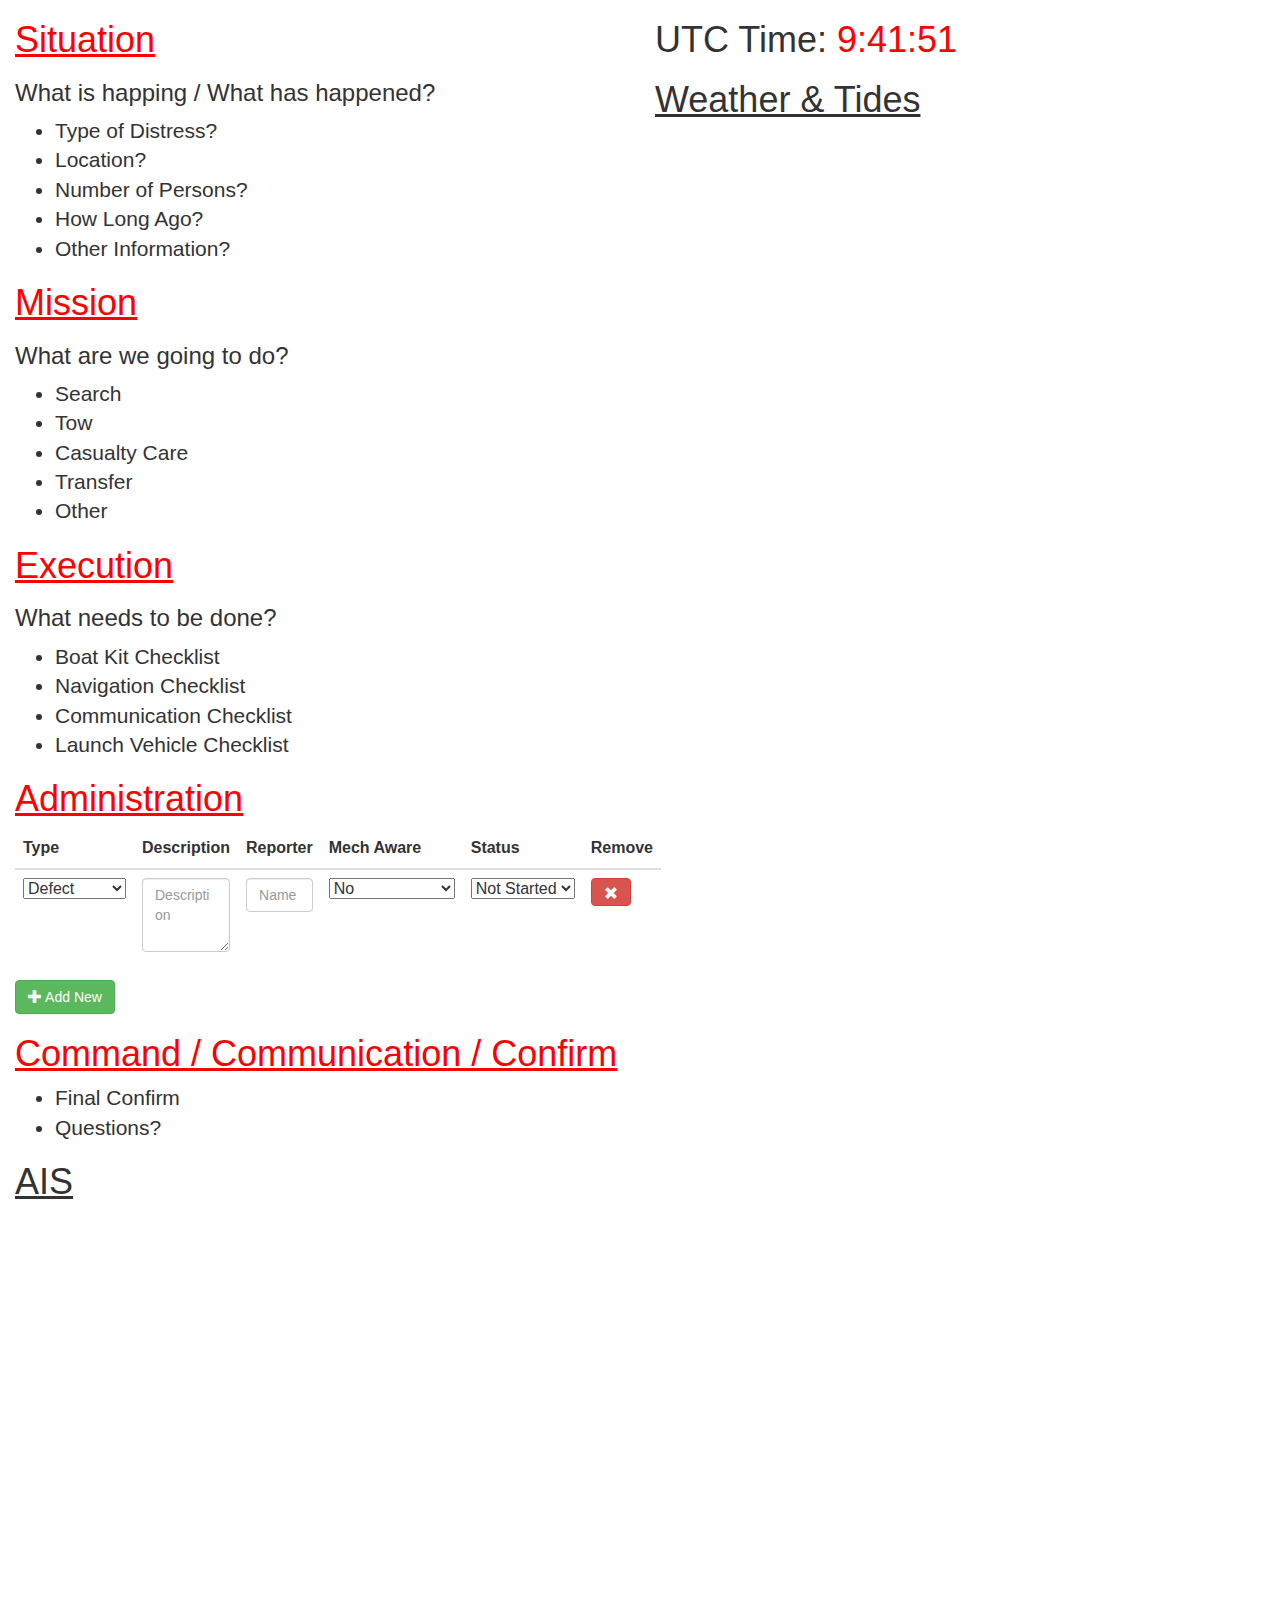
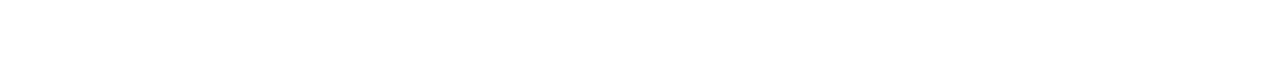
==== index.html @ 705aab1a "initial commit" ====
<html !DOCTYPE>

<head>
<link rel="stylesheet" href="css/bootstrap.css" />
<script src="https://code.jquery.com/jquery-3.1.0.min.js"   integrity="sha256-cCueBR6CsyA4/9szpPfrX3s49M9vUU5BgtiJj06wt/s="   crossorigin="anonymous"></script>

<script type="text/javascript">
function startTime() {
    var today = new Date();
    var h = today.getUTCHours();
    var m = today.getMinutes();
    var s = today.getSeconds();
    m = checkTime(m);
    s = checkTime(s);
    document.getElementById('time').innerHTML =
    h + ":" + m + ":" + s;
    var t = setTimeout(startTime, 500);
}
function checkTime(i) {
    if (i < 10) {i = "0" + i};  // add zero in front of numbers < 10
    return i;
}
</script>

</head>

<body onload="startTime()">

<div class="container-fluid">
  <div class="row">
		<div class="col-lg-6 col-xs-6">

			<h1 style="color: red;"><u>Situation</u></h1>
			<h3>What is happing / What has happened?</h3>
				<ul class="lead">
					<li>Type of Distress?</li>
					<li>Location?</li>
					<li>Number of Persons?</li>
					<li>How Long Ago?</li>
					<li>Other Information?</li>
				</ul>
			
			<h1 style="color: red;"><u>Mission</u></h1>
			<h3>What are we going to do?</h3>
				<ul class="lead">
					<li>Search</li>
					<li>Tow</li>
					<li>Casualty Care</li>
					<li>Transfer</li>
					<li>Other</li>
				</ul>
			
			
			
			<h1 style="color: red;"><u>Execution</u></h1>
			<h3>What needs to be done?</h3>
				<ul class="lead">
					<li>Boat Kit Checklist</li>
					<li>Navigation Checklist</li>
					<li>Communication Checklist</li>
					<li>Launch Vehicle Checklist</li>
				</ul>
			
			<h1 style="color: red;"><u>Administration</u></h1>
			<table class="table" id="maintable" > 
				<thead> 
					<tr> 
						<th>Type</th> 
						<th>Description</th> 
						<th>Reporter</th> 
						<th>Mech Aware</th> 
						<th>Status</th> 
						<th>Remove</th>
					</tr> 
				</thead> 
			
				<tbody> 
					<tr> 
							<td>
								<select> 
								<option>Defect</option>
								<option>Information</option>
								<option>Danger</option>
								</select>
							</td> 
							<td><textarea rows="3" cols="100" type="text" class="form-control" id="description" placeholder="Description"></textarea></td> 
							<td><input type="text" class="form-control" id="reporter" placeholder="Name"></td> 
							<td>
								<select> 
									<option>No</option>
									<option>Yes</option>
									<option>Not Applicable</option>
								</select>
							</td>
							<td>
								<select> 
									<option>Not Started</option>
									<option>In Progress</option>
								</select>
							</td>
							<td>
								<button class="btn btn-danger" onclick="deleteRow(this)"><i class="glyphicon glyphicon-remove"></i></button>
							</td>
					</tr> 
				</tbody> 
			</table>
			<button id="add_new" class="btn btn-success"><i class="glyphicon glyphicon-plus"></i> Add New</button>
			
			<h1 style="color: red;"><u>Command / Communication / Confirm</u></h1>
				<ul class="lead">
					<li>Final Confirm</li>
					<li>Questions?</li>
				</ul>
			
			<div id="ais">
			<h1><u>AIS</u></h1>
				<script type="text/javascript"> 
					width='100%'; // the width of the embedded map in pixels or percentage 
					height='500';	// the height of the embedded map in pixels or percentage 
					border='0';	// the width of the border around the map (zero means no border) 
					shownames='true';	// to display ship names on the map (true or false) 
					latitude='56.0632';	// the latitude of the center of the map, in decimal degrees 
					longitude='-002.7184';	// the longitude of the center of the map, in decimal degrees 
					zoom='11';	// the zoom level of the map (values between 2 and 17) 
					maptype='0';	// use 0 for Normal map, 1 for Satellite, 2 for Hybrid, 3 for Terrain 
					trackvessel='0';	// MMSI of a vessel (note: vessel will be displayed only if within range of the system) - overrides "zoom" option 
				</script> 

				<script type="text/javascript" src="http://www.marinetraffic.com/js/embed.js"></script>
			</div>	
				
		</div>
		
		<div class="col-lg-6 col-xs-6">
			<span><h1>UTC Time: <span id="time" style="color: red;"></span></h1></span>
			
			<h1><u>Weather &amp; Tides</u></h1>
			<iframe src="http://www.bbc.co.uk/weather/coast_and_sea/tide_tables/7/223#tide-details" scrolling="no" frameborder="0" width="100%" height="360"></iframe>

			<iframe src="http://www.metoffice.gov.uk/public/weather/marine-inshore-waters/#iw2" scrolling="no" frameborder="0" width="370" height="360"></iframe>
		<!--
			<iframe src="http://www.metoffice.gov.uk/public/weather/marine-inshore-waters/#inshoreWatersGeneralSection" scrolling="no" frameborder="0" width="380" height="150"></iframe>
		-->		
			<iframe src="http://www.metoffice.gov.uk/public/weather/surface-pressure/#wxMain" scrolling="no" frameborder="0" width="100%" height="810"></iframe>

		</div>
  </div>
</div>

<script type="text/javascript">
$("#add_new").click(function () { 

    $("#maintable").each(function () {
       
        var tds = '<tr>';
        jQuery.each($('tr:last td', this), function () {
            tds += '<td>' + $(this).html() + '</td>';
        });
        tds += '</tr>';
        if ($('tbody', this).length > 0) {
            $('tbody', this).append(tds);
        } else {
            $(this).append(tds);
        }
    });
});

function deleteRow(o) {
     var p = o.parentNode.parentNode;
         p.parentNode.removeChild(p);
    }
    
</script>
    
</body>

</html>
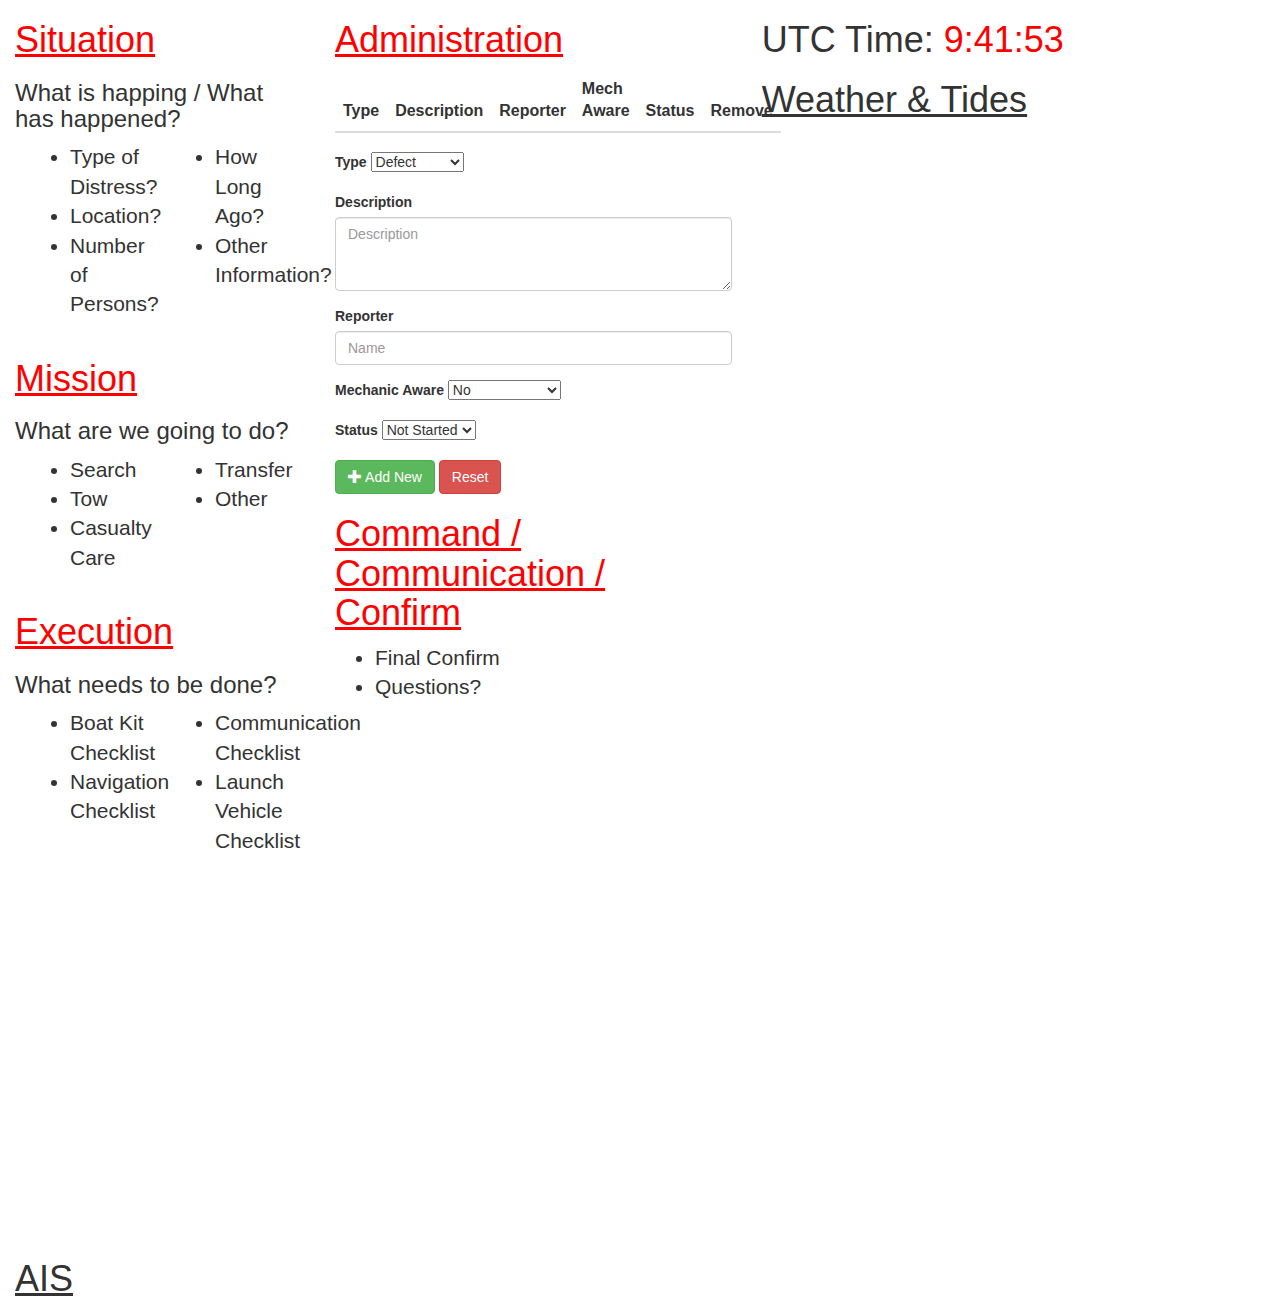
==== commit e74cba6a: "updated layout and info" ====
--- a/index.html
+++ b/index.html
@@ -5,64 +5,107 @@
 <script src="https://code.jquery.com/jquery-3.1.0.min.js"   integrity="sha256-cCueBR6CsyA4/9szpPfrX3s49M9vUU5BgtiJj06wt/s="   crossorigin="anonymous"></script>
 
 <script type="text/javascript">
-function startTime() {
-    var today = new Date();
-    var h = today.getUTCHours();
-    var m = today.getMinutes();
-    var s = today.getSeconds();
-    m = checkTime(m);
-    s = checkTime(s);
-    document.getElementById('time').innerHTML =
-    h + ":" + m + ":" + s;
-    var t = setTimeout(startTime, 500);
-}
-function checkTime(i) {
-    if (i < 10) {i = "0" + i};  // add zero in front of numbers < 10
-    return i;
-}
+	function startTime() {
+    	var today = new Date();
+    	var h = today.getUTCHours();
+    	var m = today.getMinutes();
+    	var s = today.getSeconds();
+    	m = checkTime(m);
+    	s = checkTime(s);
+    	document.getElementById('time').innerHTML =
+   		h + ":" + m + ":" + s;
+    	var t = setTimeout(startTime, 500);
+	}
+	
+	function checkTime(i) {
+    	if (i < 10) {i = "0" + i};  // add zero in front of numbers < 10
+    	return i;
+	}
+
+	function refreshiframe() {
+		var tides = document.getElementById("tides");
+		tides.src = tides.src;
+		
+		var forecast = document.getElementById("forecast");
+		forecast.src = forecast.src;
+		
+		
+		scroll(0,0);
+	}
 </script>
 
 </head>
 
-<body onload="startTime()">
+<body onload="startTime(); setInterval(refreshiframe, 3600000)">
 
 <div class="container-fluid">
+
   <div class="row">
-		<div class="col-lg-6 col-xs-6">
-
+		<div class="col-md-3">
 			<h1 style="color: red;"><u>Situation</u></h1>
 			<h3>What is happing / What has happened?</h3>
+			<div class="col-md-6">
 				<ul class="lead">
 					<li>Type of Distress?</li>
 					<li>Location?</li>
 					<li>Number of Persons?</li>
+				
+				</ul>
+			</div>
+			
+			<div class="col-md-6">
+				<ul class="lead">
 					<li>How Long Ago?</li>
 					<li>Other Information?</li>
 				</ul>
-			
+			</div>
+			
+				
+			<div class="clearfix"></div>
 			<h1 style="color: red;"><u>Mission</u></h1>
 			<h3>What are we going to do?</h3>
+			
+			<div class="col-md-6">
 				<ul class="lead">
 					<li>Search</li>
 					<li>Tow</li>
 					<li>Casualty Care</li>
+				</ul>
+			</div>
+						
+			<div class="col-md-6">
+				<ul class="lead">
 					<li>Transfer</li>
 					<li>Other</li>
 				</ul>
-			
+			</div>
+				
+			<div class="clearfix"></div>
 			
 			
 			<h1 style="color: red;"><u>Execution</u></h1>
 			<h3>What needs to be done?</h3>
+			<div class="col-md-6">
 				<ul class="lead">
 					<li>Boat Kit Checklist</li>
 					<li>Navigation Checklist</li>
+				</ul>
+			</div>
+			
+			<div class="col-md-6">
+				<ul class="lead">
 					<li>Communication Checklist</li>
 					<li>Launch Vehicle Checklist</li>
 				</ul>
-			
+			</div>
+			
+			<div class="clearfix"></div>
+
+		</div>
+		
+		<div class="col-md-4">
 			<h1 style="color: red;"><u>Administration</u></h1>
-			<table class="table" id="maintable" > 
+			<table class="table" id="adminTable" > 
 				<thead> 
 					<tr> 
 						<th>Type</th> 
@@ -75,44 +118,96 @@
 				</thead> 
 			
 				<tbody> 
-					<tr> 
-							<td>
-								<select> 
-								<option>Defect</option>
-								<option>Information</option>
-								<option>Danger</option>
-								</select>
-							</td> 
-							<td><textarea rows="3" cols="100" type="text" class="form-control" id="description" placeholder="Description"></textarea></td> 
-							<td><input type="text" class="form-control" id="reporter" placeholder="Name"></td> 
-							<td>
-								<select> 
-									<option>No</option>
-									<option>Yes</option>
-									<option>Not Applicable</option>
-								</select>
-							</td>
-							<td>
-								<select> 
-									<option>Not Started</option>
-									<option>In Progress</option>
-								</select>
-							</td>
-							<td>
-								<button class="btn btn-danger" onclick="deleteRow(this)"><i class="glyphicon glyphicon-remove"></i></button>
-							</td>
+					<tr>
+					
+						
 					</tr> 
 				</tbody> 
 			</table>
-			<button id="add_new" class="btn btn-success"><i class="glyphicon glyphicon-plus"></i> Add New</button>
-			
+			
+			
+		<form name="admin" id="admin">
+			
+			<div class="form-group">
+    			<label for="type">Type</label>
+       			<select id="type" name="type"> 
+					<option>Defect</option>
+					<option>Information</option>
+					<option>Danger</option>
+				</select>
+			</div>
+			
+			<div class="form-group">
+    			<label for="description">Description</label>
+				<textarea id="description" name="description" rows="3" cols="100" type="text" class="form-control" placeholder="Description"></textarea>
+	    	</div>
+	    	
+	    	<div class="form-group">
+    			<label for="reporter">Reporter</label>
+	    		<input id="reporter" name="reporter" type="text" class="form-control" placeholder="Name"> 				
+			</div>
+			
+			<div class="form-group">
+    			<label for="mechanicAware">Mechanic Aware</label>					
+       			<select id="mechanicAware" name="mechanicAware"> 
+					<option>No</option>
+					<option>Yes</option>
+					<option>Not Applicable</option>
+				</select>
+			</div>	
+				
+			<div class="form-group">
+    			<label for="status">Status</label>							
+				<select id="status" name="status"> 
+					<option>Not Started</option>
+					<option>In Progress</option>
+				</select>
+       		</div>
+        
+        <button type="button" onClick="updateForm();" class="btn btn-success"><i class="glyphicon glyphicon-plus"></i> Add New</button>
+        <input type="reset" name="reset" id="resetbtn" class="btn btn-danger" value="Reset" />
+    </form>
+				
+											
 			<h1 style="color: red;"><u>Command / Communication / Confirm</u></h1>
 				<ul class="lead">
 					<li>Final Confirm</li>
 					<li>Questions?</li>
 				</ul>
-			
-			<div id="ais">
+
+
+		</div>
+		
+		<div class="col-md-5">
+			<div>
+			<span><h1>UTC Time: <span id="time" style="color: red;"></span></h1></span>
+		
+			<h1><u>Weather &amp; Tides</u></h1>
+			<iframe id="tides" name="tides" src="http://www.bbc.co.uk/weather/coast_and_sea/tide_tables/7/223#tide-details" scrolling="no" frameborder="0" width="100%" height="360"></iframe>
+			<!--			
+			<iframe name="pressureChart" id="pressureChart" src="http://www.metoffice.gov.uk/public/weather/surface-pressure/#wxMain" scrolling="no" frameborder="0" width="100%" height="810"></iframe>
+			-->			
+		<!--
+			<iframe src="http://www.metoffice.gov.uk/public/weather/marine-inshore-waters/#iw2" scrolling="no" frameborder="0" width="370" height="360"></iframe>
+		-->
+		<!--
+			<iframe src="http://www.metoffice.gov.uk/public/weather/marine-inshore-waters/#inshoreWatersGeneralSection" scrolling="no" frameborder="0" width="380" height="150"></iframe>
+		-->		
+		
+		<div id="forecast">
+  			<iframe id="forcast" name="forecast" src="http://www.metoffice.gov.uk/public/weather/forecast/gcynfjhev#fcContent" scrolling="no" frameborder="0" width="90%" height="750"></iframe>
+  		</div>
+		
+		
+			</div>
+		</div>
+  </div>
+  
+  
+  <div class="row">
+  	<div class="col-md-12">
+
+  		<div id="ais">
 			<h1><u>AIS</u></h1>
 				<script type="text/javascript"> 
 					width='100%'; // the width of the embedded map in pixels or percentage 
@@ -128,50 +223,44 @@
 
 				<script type="text/javascript" src="http://www.marinetraffic.com/js/embed.js"></script>
 			</div>	
-				
-		</div>
-		
-		<div class="col-lg-6 col-xs-6">
-			<span><h1>UTC Time: <span id="time" style="color: red;"></span></h1></span>
-			
-			<h1><u>Weather &amp; Tides</u></h1>
-			<iframe src="http://www.bbc.co.uk/weather/coast_and_sea/tide_tables/7/223#tide-details" scrolling="no" frameborder="0" width="100%" height="360"></iframe>
-
-			<iframe src="http://www.metoffice.gov.uk/public/weather/marine-inshore-waters/#iw2" scrolling="no" frameborder="0" width="370" height="360"></iframe>
-		<!--
-			<iframe src="http://www.metoffice.gov.uk/public/weather/marine-inshore-waters/#inshoreWatersGeneralSection" scrolling="no" frameborder="0" width="380" height="150"></iframe>
-		-->		
-			<iframe src="http://www.metoffice.gov.uk/public/weather/surface-pressure/#wxMain" scrolling="no" frameborder="0" width="100%" height="810"></iframe>
-
-		</div>
+  	</div>
   </div>
 </div>
 
+
 <script type="text/javascript">
-$("#add_new").click(function () { 
-
-    $("#maintable").each(function () {
-       
-        var tds = '<tr>';
-        jQuery.each($('tr:last td', this), function () {
-            tds += '<td>' + $(this).html() + '</td>';
-        });
-        tds += '</tr>';
-        if ($('tbody', this).length > 0) {
-            $('tbody', this).append(tds);
-        } else {
-            $(this).append(tds);
+		function deleteRow(o) {
+    		var p = o.parentNode.parentNode;
+         	p.parentNode.removeChild(p);
+    	}
+
+        function updateForm() {
+        
+            var type = document.getElementById("type").value;
+            var description = document.getElementById("description").value;
+            var reporter = document.getElementById("reporter").value;   
+            var mechanicAware = document.getElementById("mechanicAware").value;
+            var status = document.getElementById("status").value; 
+            var table=document.getElementById("adminTable");
+            
+            var row=table.insertRow(-1);
+            var cell1=row.insertCell(0);
+            var cell2=row.insertCell(1);
+            var cell3=row.insertCell(2);
+            var cell4=row.insertCell(3);
+            var cell5=row.insertCell(4);
+            var cell6=row.insertCell(5);
+                        
+            cell1.innerHTML=type;
+            cell2.innerHTML=description;        
+            cell3.innerHTML=reporter;  
+            cell4.innerHTML=mechanicAware;
+            cell5.innerHTML=status;    
+            cell6.innerHTML="<button  id=\"remove\" name=\"remove\" class=\"btn btn-danger\" onclick=\"deleteRow(this)\"><i class=\"glyphicon glyphicon-remove\"></i></button>";    
         }
-    });
-});
-
-function deleteRow(o) {
-     var p = o.parentNode.parentNode;
-         p.parentNode.removeChild(p);
-    }
-    
+window.alert(typeStyle);
 </script>
-    
+
 </body>
 
 </html>